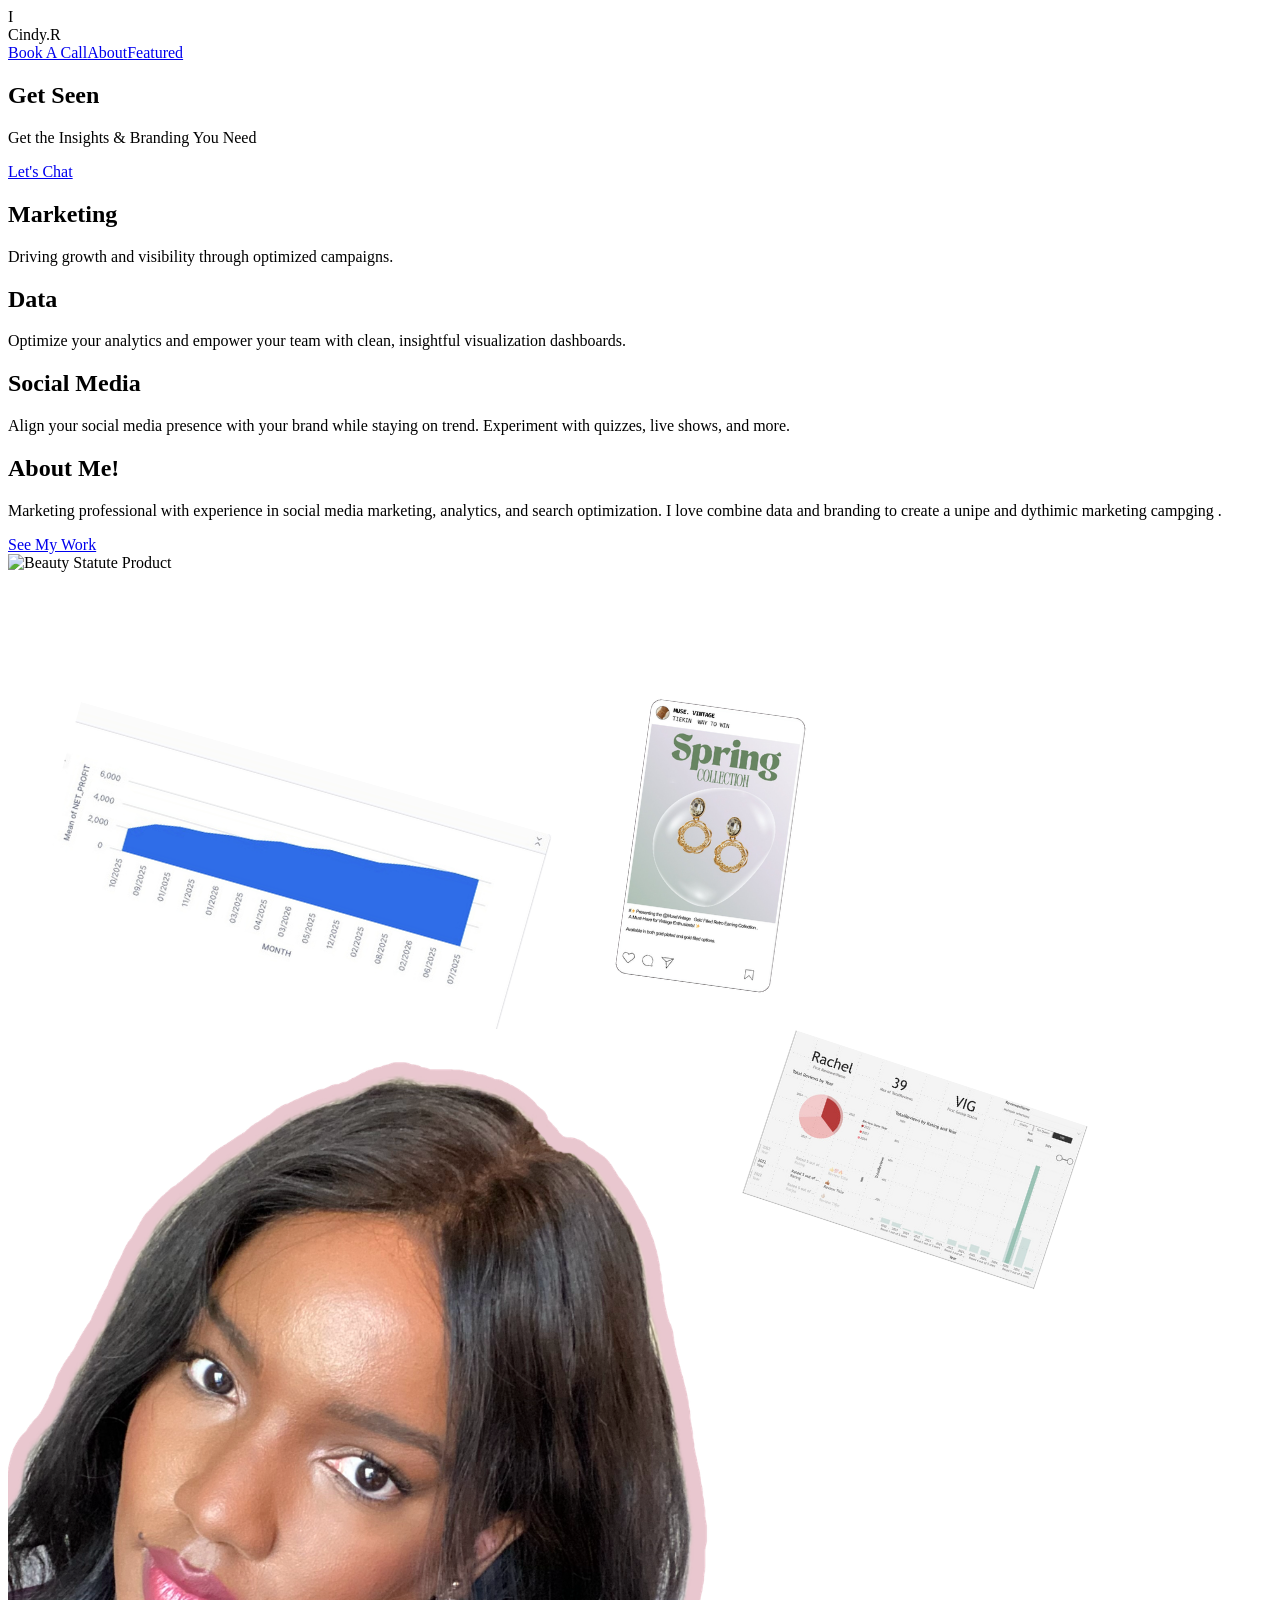
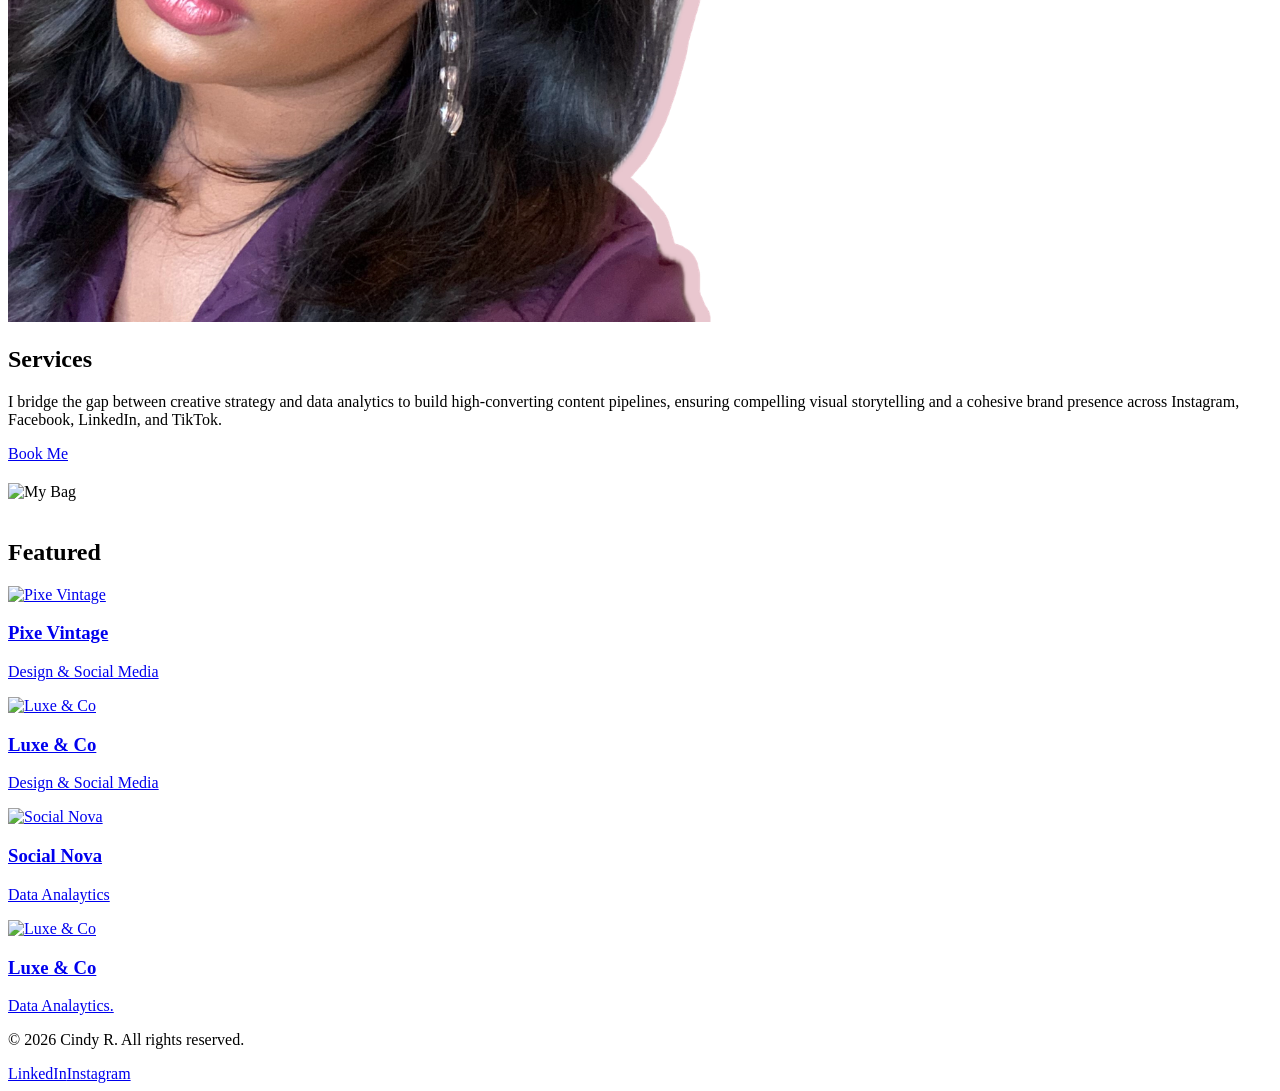
==== index.html @ 5c3f0ed3 "Add files via upload" ====
<!DOCTYPE html>
<html lang="en">
<head>
  <meta charset="UTF-8">
  <meta name="viewport" content="width=device-width, initial-scale=1.0">
  <title>Marketing& Media Power</title>
  I 
  <link rel="stylesheet" href="css/globals.css">
  <link rel="stylesheet" href="css/header.css">
  <link rel="stylesheet" href="css/hero.css">
  <link rel="stylesheet" href="css/whatinmybag.css">
  <link rel="stylesheet" href="css/split.css">
  <link rel="stylesheet" href="css/features-three.css"> 
  <link rel="stylesheet" href="css/work-four.css">
  <link rel="stylesheet" href="css/footer.css">
  
  <script src="js/features-three.js" defer></script> 
  <script src="js/script.js" defer></script>
</head>
<body>

  <div id="global-header-target"></div>

  <main>
    <div id="hero-target"></div>
    <div id="features-three-target"></div>

    <div id="split-sections-target"></div>
    <div id="whatinmybag-target"></div>
     
    <div id="work-four-target"></div>
  </main>

  <div id="global-footer-target"></div>

</body>
</html>
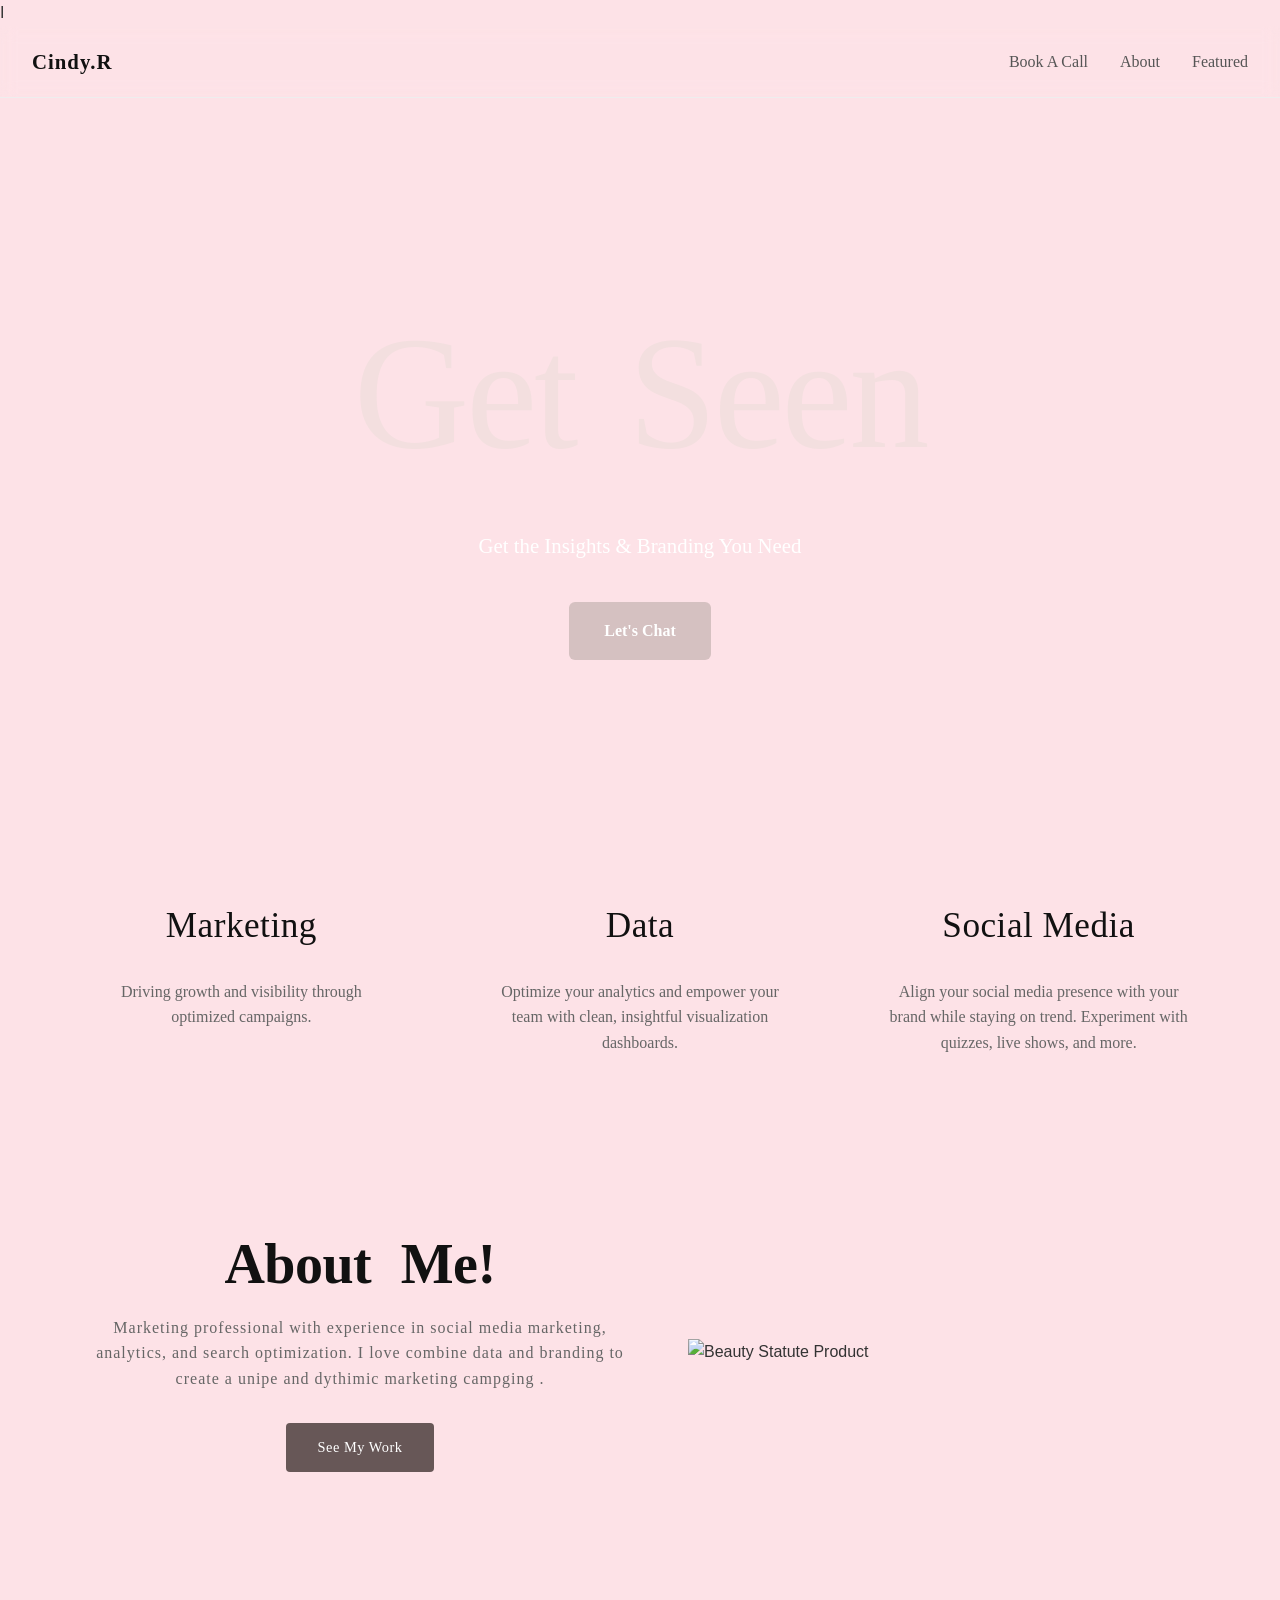
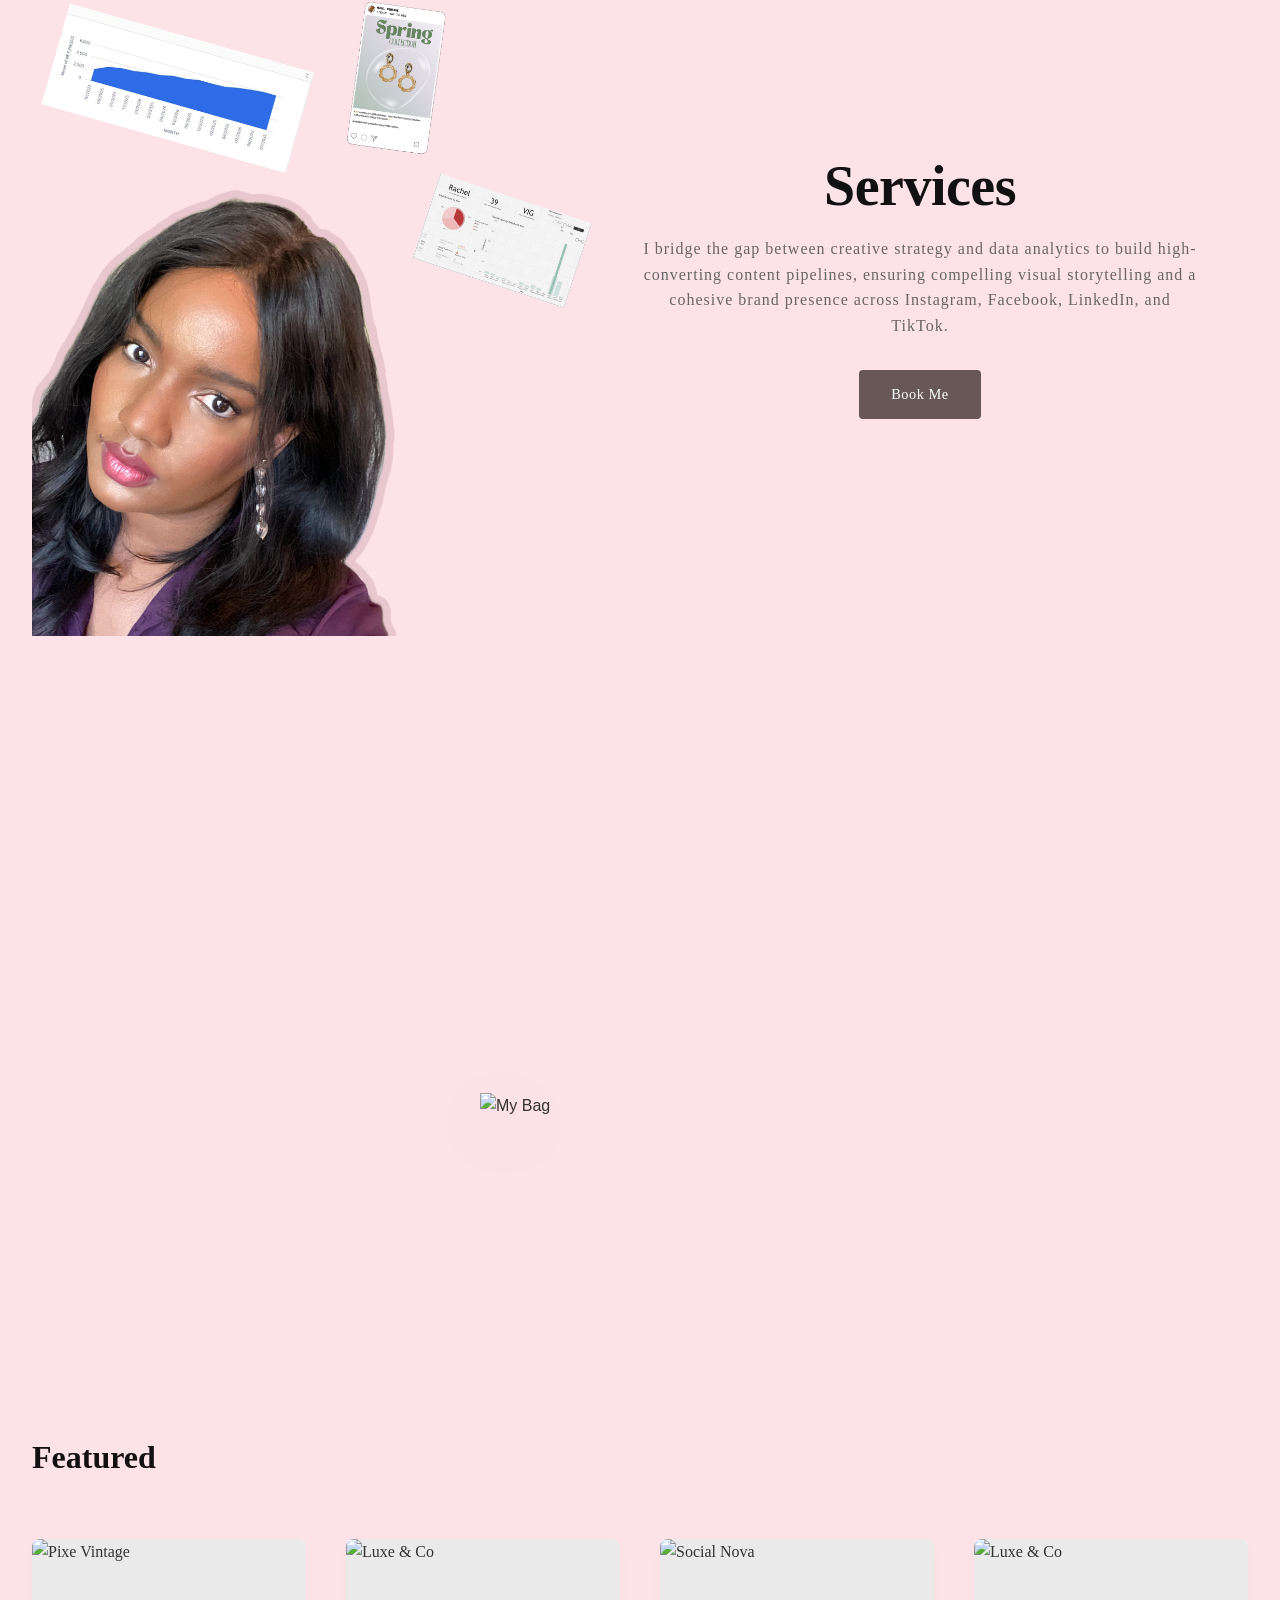
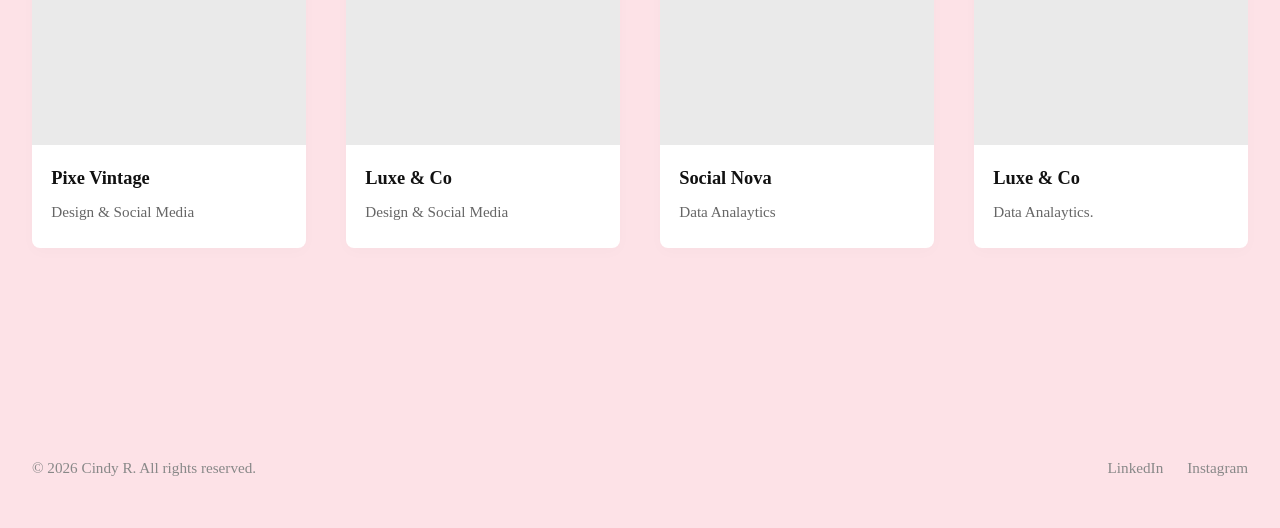
==== commit 610a4fdb: "Fix CSS file paths: change css/ to CSS/ to match folder name" ====
--- a/index.html
+++ b/index.html
@@ -5,14 +5,14 @@
   <meta name="viewport" content="width=device-width, initial-scale=1.0">
   <title>Marketing& Media Power</title>
   I 
-  <link rel="stylesheet" href="css/globals.css">
-  <link rel="stylesheet" href="css/header.css">
-  <link rel="stylesheet" href="css/hero.css">
-  <link rel="stylesheet" href="css/whatinmybag.css">
-  <link rel="stylesheet" href="css/split.css">
-  <link rel="stylesheet" href="css/features-three.css"> 
-  <link rel="stylesheet" href="css/work-four.css">
-  <link rel="stylesheet" href="css/footer.css">
+  <link rel="stylesheet" href="CSS/globals.css">
+  <link rel="stylesheet" href="CSS/header.css">
+  <link rel="stylesheet" href="CSS/hero.css">
+  <link rel="stylesheet" href="CSS/whatinmybag.css">
+  <link rel="stylesheet" href="CSS/split.css">
+  <link rel="stylesheet" href="CSS/features-three.css"> 
+  <link rel="stylesheet" href="CSS/work-four.css">
+  <link rel="stylesheet" href="CSS/footer.css">
   
   <script src="js/features-three.js" defer></script> 
   <script src="js/script.js" defer></script>
--- a/CSS/globals.css
+++ b/CSS/globals.css
@@ -0,0 +1,71 @@
+@font-face {
+  font-family: 'PPNeueMontreal-Extrabold';
+  src: url('/fonts/PPNeueMontreal-Extrabold.woff') format('woff');
+  font-weight: 800;
+  font-style: normal;
+  font-display: swap;
+}
+
+/* ==========================================================================
+   GLOBAL STYLES & RESETS
+   ========================================================================== */
+* {
+  box-sizing: border-box;
+  margin: 0;
+  padding: 0;
+}
+
+html {
+  scroll-behavior: smooth;
+}
+
+body {
+  font-family: "PPNeueMontreal-Extrabold", -apple-system, BlinkMacSystemFont, "Segoe UI", Roboto, Helvetica, Arial, sans-serif;
+  line-height: 1.6;
+  background-color: #fde2e7;
+  color: #333333;
+  overflow-x: hidden;
+  width: 100%;
+}
+
+main {
+  max-width: auto;
+  margin: 0 auto;
+  padding: 0 2rem;
+  background-color: #fde2e7;
+
+}
+.bag-reveal-section {
+  padding: 80px 0;
+  display: flex;
+  justify-content: center;
+  background-color: #000; /* Matching your black background assets */
+  overflow: hidden;
+}
+
+.bag-container {
+  position: relative;
+  width: 400px;
+  height: 500px;
+  display: flex;
+  justify-content: center;
+  align-items: center;
+  cursor: pointer;
+}
+
+/* Items hidden behind the bag */
+.bag-item {
+  position: absolute;
+  max-width: 100px;
+  z-index: 1;
+  opacity: 0;
+  transform: scale(0.2);
+  transition: all 0.6s cubic-bezier(0.34, 1.56, 0.64, 1);
+}
+
+.main-bag-trigger {
+  position: relative;
+  width: 100%;
+  z-index: 2;
+  transition: transform 0.3s ease;
+}
--- a/CSS/header.css
+++ b/CSS/header.css
@@ -0,0 +1,72 @@
+@import url('https://fonts.googleapis.com/css2?family=Ballet:opsz@16..72&display=swap');
+
+@font-face {
+  font-family: 'Cinzel';
+  src: url('fonts/fontsh/Cinzel/static/Cinzel-Regular.ttf') format('truetype');
+  font-weight: 400;
+  font-style: normal;
+  font-display: swap;
+}
+
+@font-face {
+  font-family: 'PPNeueMontreal-Extrabold';
+  src: url('/fonts/PPNeueMontreal-Extrabold.woff') format('woff');
+  font-weight: 800;
+  font-style: normal;
+  font-display: swap;
+}
+
+/* ==========================================================================
+   SITE FLOATING HEADER
+   ========================================================================== */
+.site-header {
+  position: sticky;
+  top: 0;
+  z-index: 2;
+  background-color: transparent;
+  backdrop-filter: blur(8px);
+  border-bottom: 1px solid #eeeeee;
+}
+
+.header-container {
+  max-width: auto;
+  margin: 0 auto;
+  padding: 1.2rem 2rem;
+  display: flex;
+  justify-content: space-between;
+  align-items: center;
+  color: #36350b;
+}
+
+.header-container .logo {
+  font-family: 'Ballet', cursive;
+  font-weight: 800;
+  font-size: 1.3rem;
+  letter-spacing: 1px;
+  color: #111111;
+}
+
+.nav-menu a {
+  font-family: 'Cinzel', serif;
+  text-decoration: none;
+  color: #555555;
+  font-weight: 500;
+  margin-left: 2rem;
+  transition: color 0.2s ease;
+}
+
+.nav-menu a:hover {
+  color: #111111;
+}
+
+/* Responsive */
+@media (max-width: 768px) {
+  .header-container {
+    flex-direction: column;
+    gap: 1rem;
+    text-align: center;
+  }
+  .nav-menu a { 
+    margin: 0 1rem; 
+  }
+}
--- a/CSS/hero.css
+++ b/CSS/hero.css
@@ -0,0 +1,96 @@
+@import url('https://fonts.googleapis.com/css2?family=Ballet:opsz@16..72&display=swap');
+
+@font-face {
+  font-family: 'PPNeueMontreal-Extrabold';
+  src: url('/fonts/PPNeueMontreal-Extrabold.woff') format('woff');
+  font-weight: 800;
+  font-style: normal;
+  font-display: swap;
+}
+
+@font-face {
+  font-family: 'Righteous';
+  src: url('fonts/fontsh/Righteous/Righteous-Regular.ttf') format('truetype');
+  font-weight: 800; 
+  font-style: normal;
+  font-display: swap;
+}
+
+/* ==========================================================================
+   HERO DISPLAY CONTAINER
+   ========================================================================== */
+.hero-section {
+  position: relative;
+  min-height: 80vh;
+  display: flex;
+  align-items: center;
+  justify-content: center;
+  text-align: center;
+  padding: 4rem 1rem;
+  width: calc(100% + 4rem);
+  margin-left: -2rem;
+  margin-right: -2rem;
+  background-image: url(' /Users/noname/vs code -landing website html js css/images/hotpink.png ');
+  background-size: cover;
+  background-position: center;
+  background-repeat: no-repeat;
+  background-attachment: fixed;
+  z-index: 2;
+  scroll-margin-top: 85px;
+}
+
+.hero-content {
+  max-width: 100%;
+  min-height: auto;
+  overflow: hidden;
+}
+
+.hero-content h1 {
+  font-family: 'Ballet', cursive;
+  font-size: 10rem;
+  font-weight: 400;
+  color: #f3dfdf;
+  line-height: 1.6;
+  padding: 0.5rem 2rem;
+  display: block;
+  overflow: visible;
+  letter-spacing: -0.02em; /* Tweak this number to fit your eye */
+  word-spacing: 1.0rem;   /* Forces breathing room strictly between words */
+}
+
+.hero-content p {
+  font-family: 'Cinzel', serif;
+  font-size: 1.3rem;
+  margin-bottom: 2.5rem;
+  color: #ffffff;
+
+ 
+}
+
+.hero-cta {
+  font-family: 'Cinzel', serif;
+  display: inline-block;
+  text-decoration: none;
+  background-color: #d5c1c1;
+  color: #ffffff;
+  padding: 1rem 2.2rem;
+  border-radius: 6px;
+  font-weight: 600;
+  transition: background-color 0.2s ease, transform 0.2s ease;
+}
+
+.hero-cta:hover {
+  font-family: 'Cinzel', serif;
+  background-color: #dfcece;
+  transform: translateY(-2px);
+}
+
+/* Responsive */
+@media (max-width: 768px) {
+  .hero-content h1 { 
+    font-size: 2.5rem; 
+  }
+  .hero-content p { 
+    font-size: 1.1rem; 
+  }
+}
--- a/CSS/whatinmybag.css
+++ b/CSS/whatinmybag.css
@@ -0,0 +1,153 @@
+@import url('https://fonts.googleapis.com/css2?family=Ballet:opsz@16..72&display=swap');
+@import url('https://fonts.googleapis.com/css2?family=Playfair+Display:ital,wght@0,400..900;1,400..900&display=swap');
+
+/* Fixed: Added missing @ symbol */
+@font-face {
+  font-family: 'Cinzel';
+  src: url('fonts/fontsh/Cinzel/static/Cinzel-Regular.ttf') format('truetype');
+  font-weight: 400;
+  font-style: normal;
+  font-display: swap;
+}
+
+/* ==========================================================================
+   WHAT'S IN MY BAG - GLOBAL SECTION SETUP
+   ========================================================================== */
+
+.whatinmybag-section {
+  position: relative;
+height: 700px; /* Crucial: Locks the desktop height to a normal section size */
+  display: flex;
+  align-items: center;
+  justify-content: center;
+  padding: 60px 20px;
+  background: #fde2e7;
+  overflow: visible; /* Fixed: Allowing items to burst out of section boundaries */
+}
+   
+.whatinmybag-container {
+  position: relative;
+  width: 100%;
+  height: 600px; 
+  overflow: visible; /* CRITICAL: Prevents any element clipping */
+}
+Section Title */
+.whatinmybag-title {
+  font-family: 'Cinzel', serif;
+  position: absolute;
+  top: 40px; /* CHANGED: Moved down from -30px so it sits safely inside the pink background box */
+  left: 50%;
+  transform: translateX(-50%);
+  font-size: 2.5rem;
+  font-weight: 700;
+  text-align: center;
+  color: #333333; /* Dark gray for sharp contrast against the pink background */
+  width: 100%;
+  z-index: 100; /* CHANGED: Forces it to stay completely on top of everything else */
+  letter-spacing: 2px;
+  text-transform: uppercase;
+}
+
+/* Main Bag Layout */
+.bag-wrapper {
+  position: absolute;
+  width: 100%;
+  height: 100%;
+  display: flex;
+  align-items: center;
+  justify-content: center;
+  z-index: 50; /* Base midground alignment layer */
+  bottom: -120px;
+}
+
+/* Fixed: Changed class selector to target JS created nodes accurately */
+.bag-wrapper img {
+  width: 320px; /* Adjusted to balance desktop item proportions */
+  height: auto;
+  object-fit: contain;
+  filter: drop-shadow(0 20px 40px rgba(0, 0, 0, 0.1));
+}
+
+/* Items Container Layout Matrix */
+.items-container {
+  position: absolute;
+  top: 50%;
+  left: 50%;
+  width: 0;
+  height: 0;
+  overflow: visible; /* CRITICAL: Allows items to explode out from the dead center */
+}
+
+/* Individual Items - Initial Stack Central Position */
+.bag-item {
+  position: absolute;
+  object-fit: contain;
+  filter: drop-shadow(0 5px 15px rgba(0, 0, 0, 0.15));
+  opacity: 0;
+  top: 50%;
+  left: 50%;
+  transform: translate(-50%, -50%) scale(0.5);
+  z-index: 10;
+  
+  /* Isolates visual rendering pipeline straight to GPU for lag-free scroll response */
+  will-change: transform, opacity;
+}
+
+/* Base Dimension Footprints (Desktop Layout Scale) */
+.bag-item:nth-child(1) { width: 100px; height: 100px; }
+.bag-item:nth-child(2) { width: 110px; height: 110px; }
+.bag-item:nth-child(3) { width: 95px;  height: 110px; } 
+.bag-item:nth-child(4) { width: 105px; height: 105px; }
+.bag-item:nth-child(5) { width: 100px; height: 110px; }
+
+/* ==========================================================================
+   RESPONSIVE DESIGN SYSTEM MEDIA QUERIES (SEPARATED FOR MOBILE ANIMATIONS)
+   ========================================================================== */
+
+@media (max-width: 768px) {
+  .whatinmybag-section {
+    min-height: 100vh;
+    padding: 40px 15px;
+    overflow: visible;
+  }
+  
+  .whatinmybag-container {
+    height: 450px; /* Balanced height for mobile animation paths */
+  }
+  
+  /* Scaled bag image down for mobile viewports */
+  .bag-wrapper img {
+    width: 200px;
+  }
+  
+  /* Adjusted mobile items bounding sizes to prevent overlap clipping */
+  .bag-item {
+    width: 70px !important;
+    height: 70px !important;
+  }
+  
+  .whatinmybag-title {
+    font-size: 1.8rem;
+    top: -50px;
+  }
+}
+
+@media (max-width: 480px) {
+  .whatinmybag-container {
+    height: 380px;
+  }
+  
+  .bag-wrapper img {
+    width: 160px;
+  }
+  
+  .bag-item {
+    width: 55px !important;
+    height: 55px !important;
+  }
+  
+  .whatinmybag-title {
+    font-size: 1.4rem;
+    top: -40px;
+  }
+}
--- a/CSS/split.css
+++ b/CSS/split.css
@@ -0,0 +1,131 @@
+@import url('https://fonts.googleapis.com/css2?family=Ballet:opsz@16..72&display=swap');
+@import url('https://fonts.googleapis.com/css2?family=Playfair+Display:ital,wght@0,400..900;1,400..900&display=swap');
+@font-face {
+  font-family: 'Cinzel';
+  src: url('fonts/fontsh/Cinzel/static/Cinzel-Regular.ttf') format('truetype');
+  font-weight: 400;
+  font-style: normal;
+  font-display: swap;
+}
+
+/* ==========================================================================
+   DYNAMIC SPLIT MODULES (Flexbox)
+   ========================================================================== */
+.split-left, 
+.split-right {
+  display: flex;
+  align-items: center;
+  gap: 0;
+  padding: 0;
+  margin: 0;
+  scroll-margin-top: 55px;
+  min-height: 300px;
+  background-color: #fde2e7;
+}
+
+.split-left .text-block, 
+.split-left .image-block,
+.split-right .text-block, 
+.split-right .image-block {
+  flex: 1;
+  display: flex;
+  flex-direction: column;
+  justify-content: center;
+  align-items: center;
+}
+
+.split-left .text-block,
+.split-right .text-block {
+  padding: 4rem 3rem;
+  text-align: center;
+}
+
+.text-block h2 {
+  font-family: 'Ballet', cursive;
+  font-size: 3.5rem;
+  margin-bottom: 1rem;
+  color: #111111;
+  letter-spacing: -0.5px;
+  line-height: 1.2;
+  word-spacing: 1.0rem;   /* Forces breathing room strictly between words */
+
+}
+
+.text-block p {
+   font-family: 'Playfair Display', serif; /* Changed Font */   font-size: 1rem;
+  color: #666666;
+  margin-bottom: 2rem;
+  font-weight: 300;
+  letter-spacing: 1px;
+}
+
+.split-button {
+  font-family: 'Cinzel', serif;
+  display: inline-block;
+  text-decoration: none;
+  background-color: #675757;
+  color: #ffffff;
+  padding: 0.8rem 2rem;
+  border-radius: 4px;
+  font-weight: 500;
+  font-size: 0.9rem;
+  transition: background-color 0.3s ease, transform 0.2s ease;
+  letter-spacing: 0.5px;
+}
+
+.split-button:hover {
+  background-color: #333333;
+  transform: translateY(-2px);
+}
+
+.image-block {
+  overflow: hidden;
+
+}
+
+.image-block img {
+  width: 100%;
+  height: 100%;
+  object-fit: cover;
+  display: block;
+}
+
+/* Responsive */
+@media (max-width: 900px) {
+  .split-left, 
+  .split-right {
+    min-height: 500px;
+  }
+  
+  .split-left .text-block,
+  .split-right .text-block {
+    padding: 3rem 2rem;
+  }
+  
+  .text-block h2 { 
+    font-size: 2.5rem; 
+  }
+}
+
+@media (max-width: 768px) {
+  .split-left, 
+  .split-right {
+    flex-direction: column;
+    min-height: auto;
+  }
+  
+  .split-left .text-block, 
+  .split-left .image-block,
+  .split-right .text-block, 
+  .split-right .image-block {
+    width: 100%;
+  }
+  
+  .image-block {
+    min-height: 350px;
+  }
+  
+  .text-block h2 { 
+    font-size: 2rem; 
+  }
+}
--- a/CSS/features-three.css
+++ b/CSS/features-three.css
@@ -0,0 +1,56 @@
+/* --- Three Column Luxury Feature Section --- */
+.features-three-section {
+   padding: 60px 40px;
+  display: flex;
+  justify-content: center;
+  align-items: center;
+  box-sizing: border-box;
+}
+
+.features-three-container {
+  max-width: 1200px;
+  width: 100%;
+  display: grid;
+  grid-template-columns: repeat(3, 1fr);
+  gap: 60px;
+  text-align: center;
+}
+
+/* Individual Feature Column */
+.feature-column {
+  display: flex;
+  flex-direction: column;
+  align-items: center;
+  justify-content: flex-start;
+  padding: 20px;
+}
+
+/* Editorial Serif Header Styling */
+.feature-column-title {
+  font-family: 'Ballet', cursive;
+  font-weight: 400;
+  font-size: 2.2rem;
+  color: #111111;
+  margin-bottom: 24px;
+  letter-spacing: 0.5px;
+}
+
+/* Clean, Readable Body text */
+.feature-column-desc {
+font-family: 'Playfair Display', serif; /* Changed Font */   font-size: 1rem;
+color: #666666;
+margin-bottom: 2rem;
+font-weight: 300;
+}
+
+/* Responsive Fluid Layout for tablets & mobile viewports */
+@media (max-width: 900px) {
+  .features-three-container {
+    grid-template-columns: 1fr;
+    gap: 50px;
+  }
+  
+  .features-three-section {
+    padding: 60px 24px;
+  }
+}
--- a/CSS/work-four.css
+++ b/CSS/work-four.css
@@ -0,0 +1,96 @@
+@font-face {
+  font-family: 'Cinzel';
+  src: url('fonts/fontsh/Cinzel/static/Cinzel-Regular.ttf') format('truetype');
+  font-weight: 400;
+  font-style: normal;
+  font-display: swap;
+}
+
+@import url('https://fonts.googleapis.com/css2?family=Ballet:opsz@16..72&display=swap');
+
+@font-face {
+  font-family: 'PPNeueMontreal-Extrabold';
+  src: url('/fonts/PPNeueMontreal-Extrabold.woff') format('woff');
+  font-weight: 800;
+  font-style: normal;
+  font-display: swap;
+}
+
+/* ==========================================================================
+   WORK FOUR GRID (CSS Grid - 4 Columns)
+   ========================================================================== */
+
+
+
+   .work-section-four {
+  font-family: 'Cinzel', serif;
+  padding: 6rem 0;
+  scroll-margin-top: 85px;
+}
+
+.work-section-four h2 {
+  font-family: 'Cinzel', serif;
+  font-size: 2rem;
+  margin-bottom: 2.5rem;
+  padding-bottom: 1rem;
+  color: #111111;
+}
+
+.grid-container-4 {
+  display: grid;
+  grid-template-columns: repeat(4, 1fr);
+  gap: 2.5rem;
+}
+
+.project-card {
+  text-decoration: none;
+  color: inherit;
+  display: flex;
+  flex-direction: column;
+  background: #ffffff;
+  border-radius: 8px;
+  overflow: hidden;
+  box-shadow: 0 4px 15px rgba(0, 0, 0, 0.02);
+  transition: transform 0.25s cubic-bezier(0.25, 1, 0.5, 1), 
+              box-shadow 0.25s cubic-bezier(0.25, 1, 0.5, 1);
+}
+
+.project-card:hover {
+  transform: translateY(-6px);
+  box-shadow: 0 15px 30px rgba(0, 0, 0, 0.08);
+}
+
+.project-card img {
+  width: 100%;
+  aspect-ratio: 4 / 3;
+  object-fit: cover;
+  background-color: #eaeaea;
+}
+
+.project-card h3 {
+  font-family: 'Cinzel', serif;
+  font-size: 1.15rem;
+  padding: 1.2rem 1.2rem 0.4rem 1.2rem;
+  color: #111111;
+}
+
+.project-card p {
+font-family: 'Playfair Display', serif; /* Changed Font */   font-size: 1rem;
+  font-size: 0.95rem;
+  padding: 0 1.2rem 1.5rem 1.2rem;
+  color: #666666;
+}
+
+/* Responsive */
+@media (max-width: 900px) {
+  .grid-container-4 {
+    grid-template-columns: repeat(2, 1fr);
+  }
+}
+
+@media (max-width: 550px) {
+  .grid-container-4 {
+    grid-template-columns: 1fr;
+    gap: 1.5rem;
+  }
+}
--- a/CSS/footer.css
+++ b/CSS/footer.css
@@ -0,0 +1,63 @@
+@font-face {
+  font-family: 'Cinzel';
+  src: url('fonts/fontsh/Cinzel/static/Cinzel-Regular.ttf') format('truetype');
+  font-weight: 400;
+  font-style: normal;
+  font-display: swap;
+}
+
+@font-face {
+  font-family: 'PPNeueMontreal-Extrabold';
+  src: url('/fonts/PPNeueMontreal-Extrabold.woff') format('woff');
+  font-weight: 800;
+  font-style: normal;
+  font-display: swap;
+}
+
+/* ==========================================================================
+   SITE FOOTER BAR
+   ========================================================================== */
+.site-footer {
+  background-color: transparent;
+  color: #888888;
+  padding: 3rem 2rem;
+  margin-top: 4rem;
+}
+
+.footer-container {
+  max-width: 1400px;
+  margin: 0 auto;
+  display: flex;
+  justify-content: space-between;
+  align-items: center;
+  font-size: 0.95rem;
+  font-family: 'Cinzel', serif;
+}
+
+.footer-container p {
+  font-family: 'Cinzel', serif;
+}
+
+.footer-socials a {
+  color: #888888;
+  text-decoration: none;
+  margin-left: 1.5rem;
+  transition: color 0.2s ease;
+  font-family: 'Cinzel', serif;
+}
+
+.footer-socials a:hover {
+  color: #ffffff;
+}
+
+/* Responsive */
+@media (max-width: 768px) {
+  .footer-container {
+    flex-direction: column;
+    gap: 1rem;
+    text-align: center;
+  }
+  .footer-socials a { 
+    margin: 0 0.75rem; 
+  }
+}
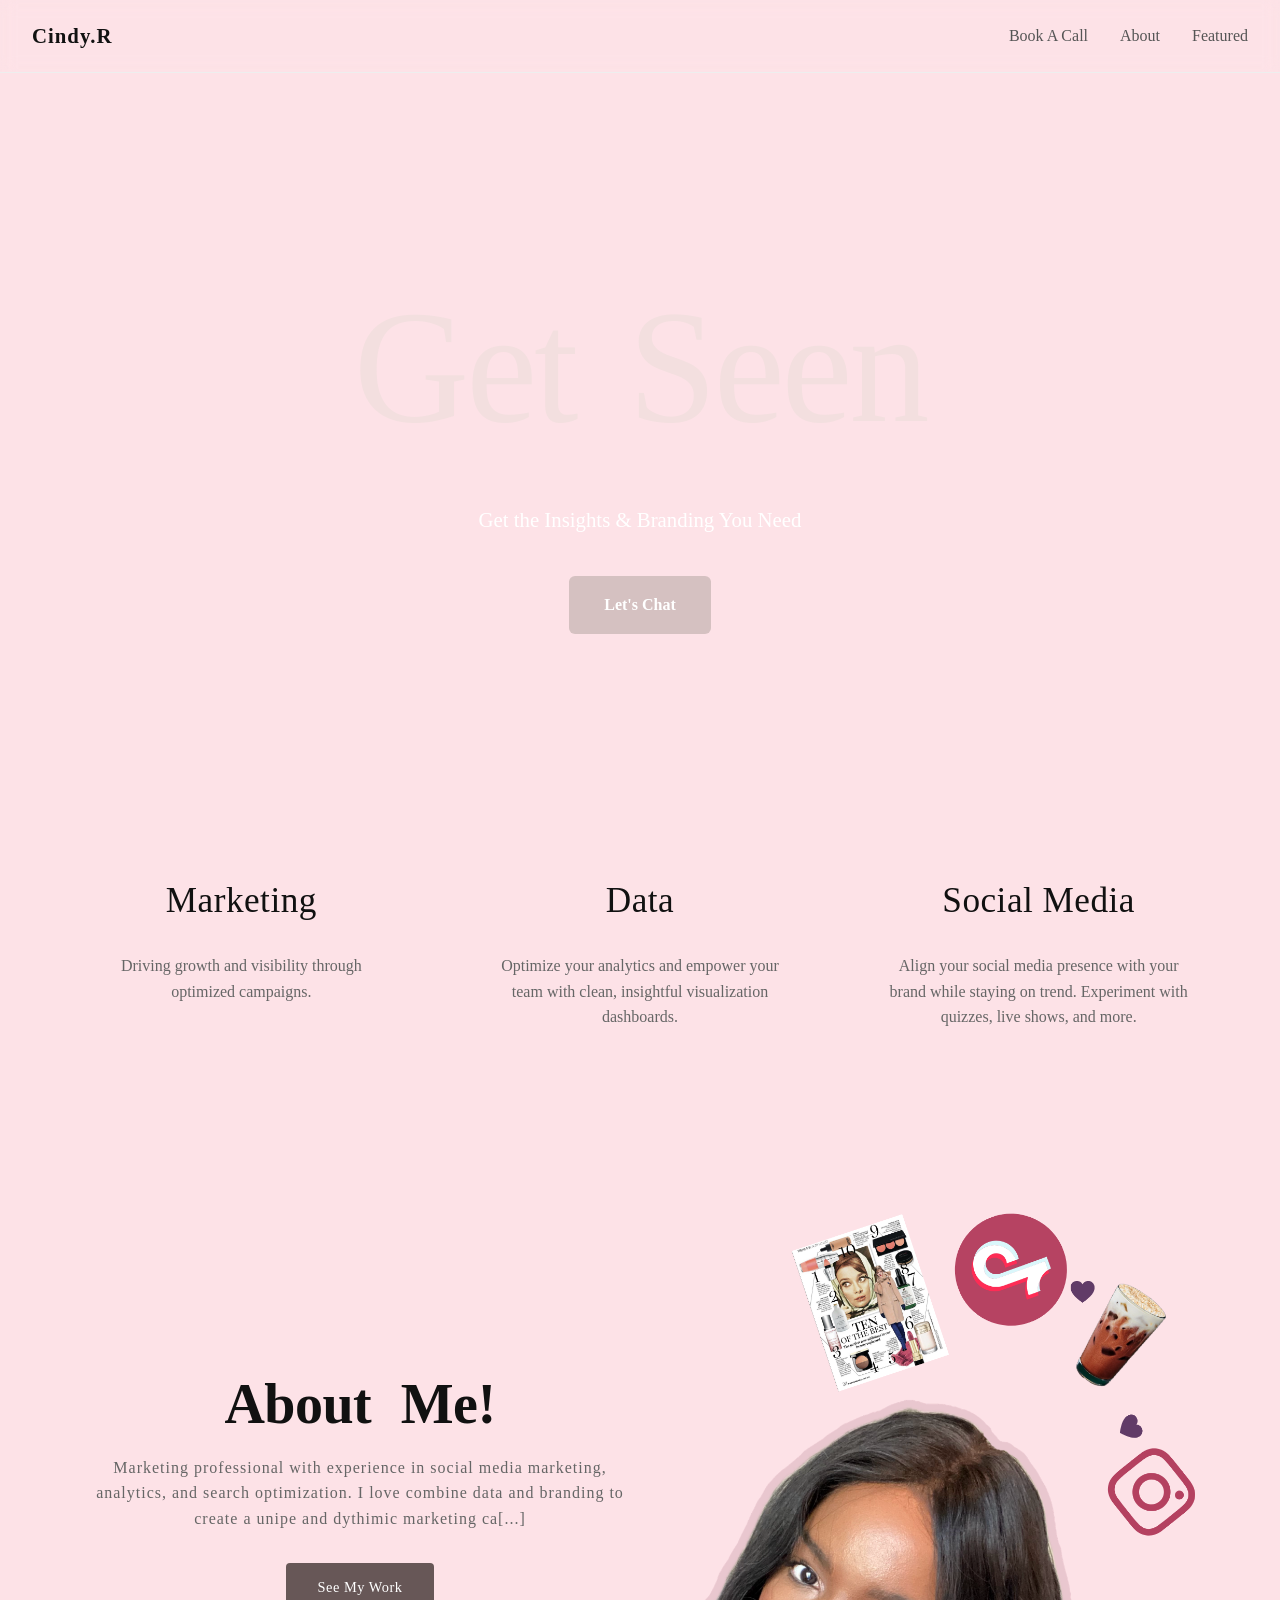
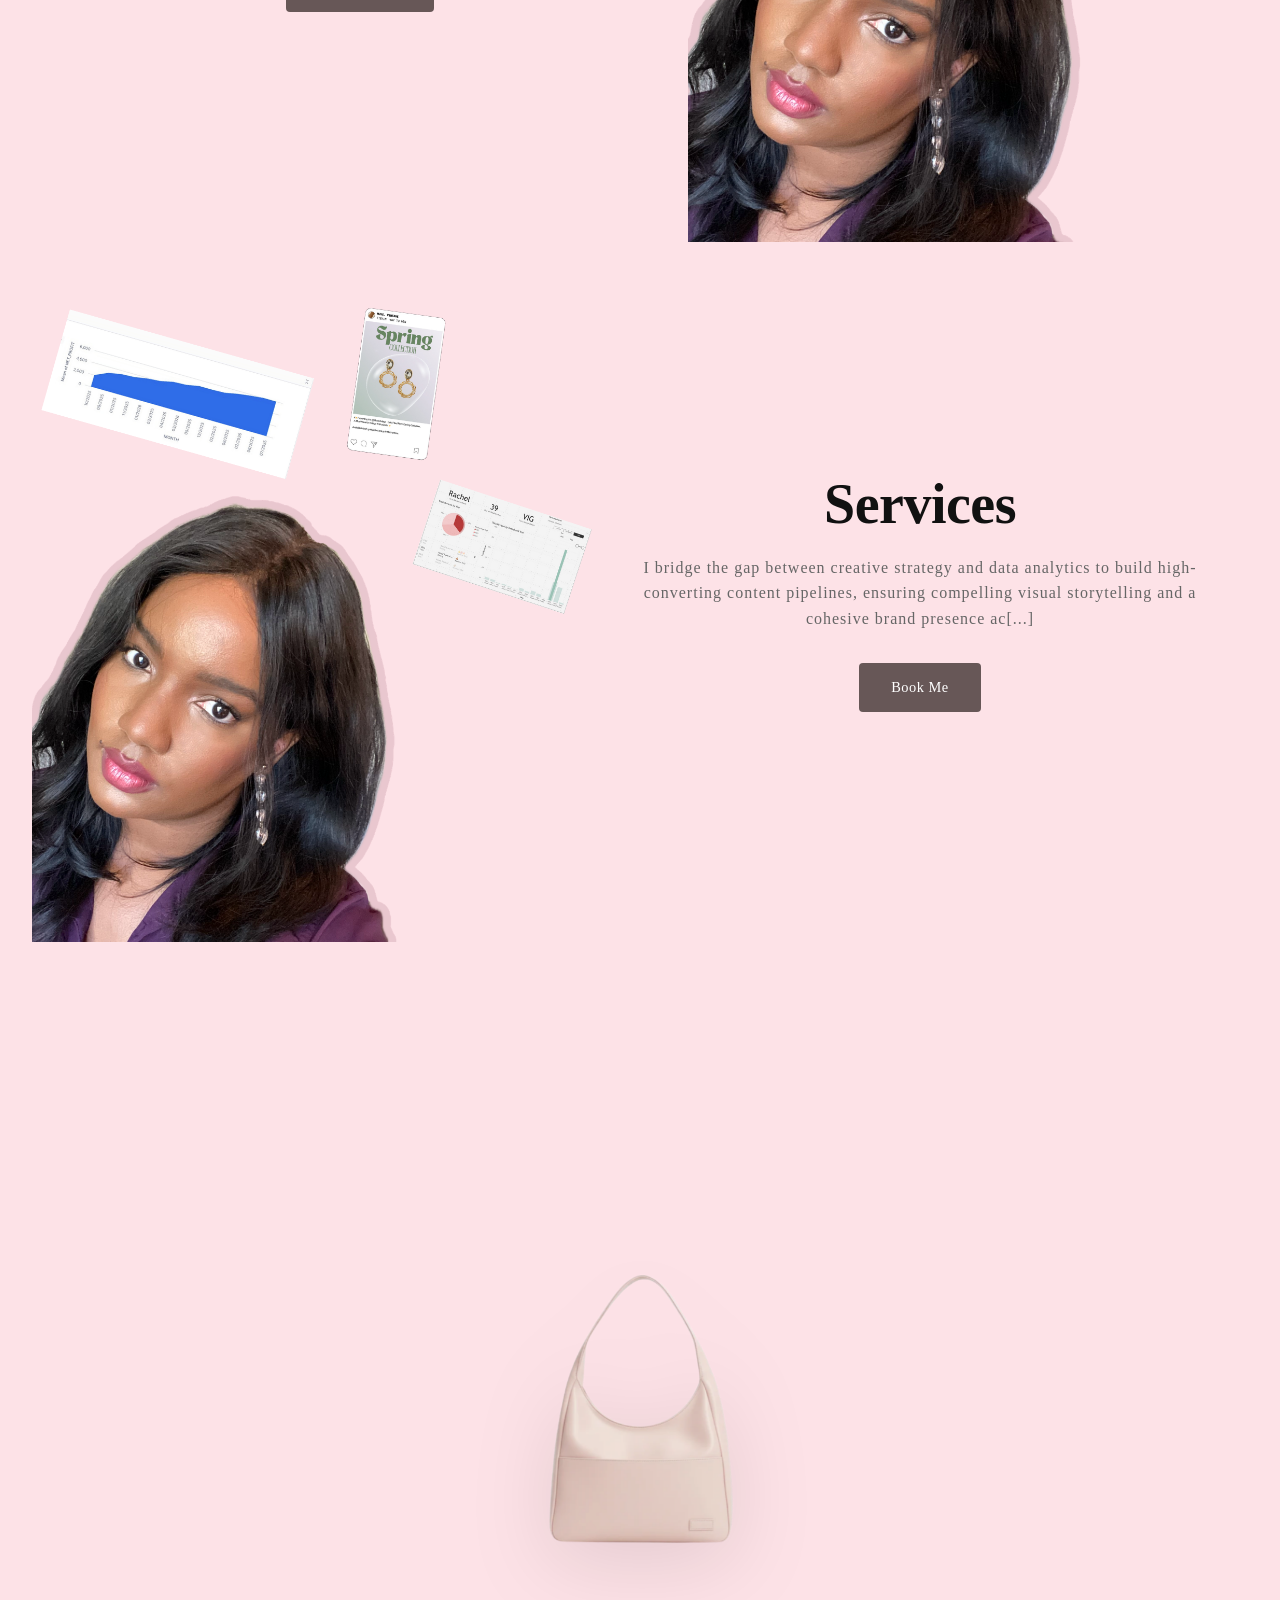
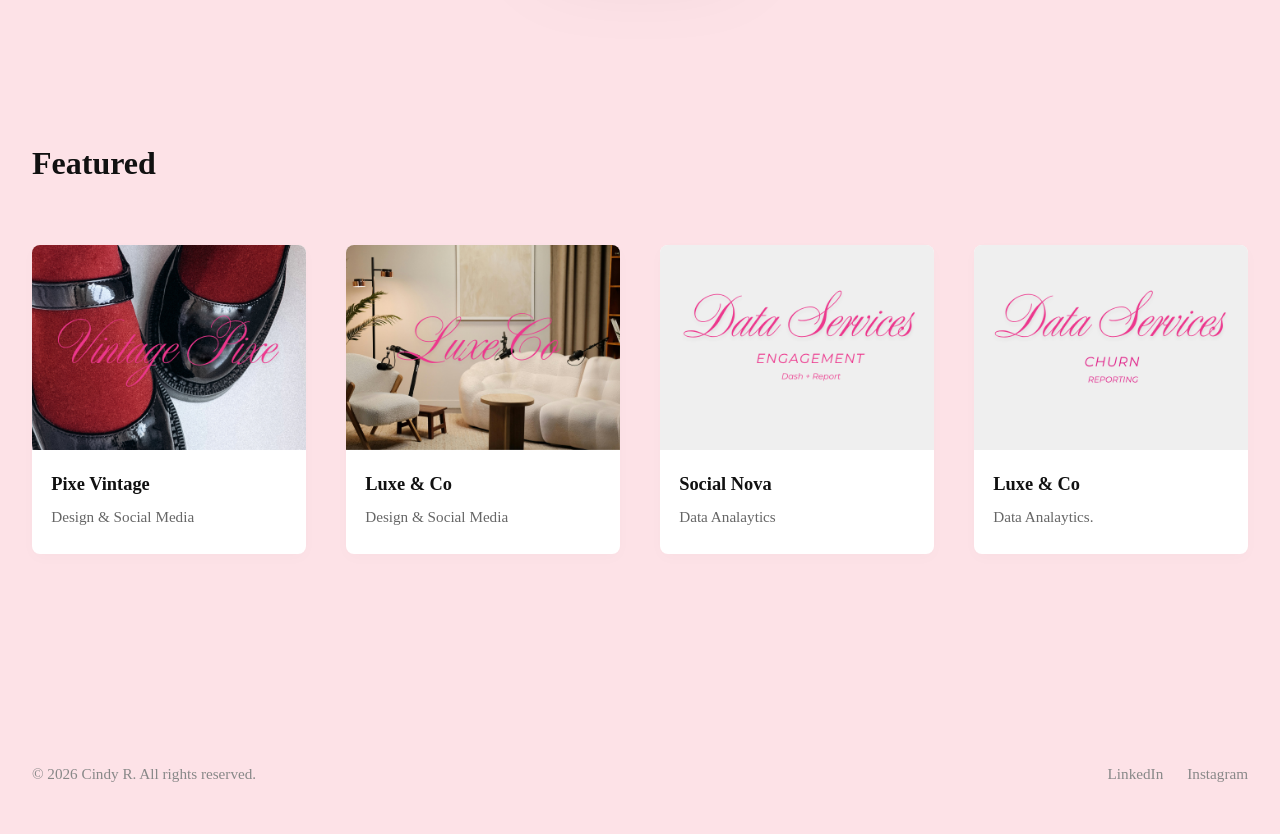
==== commit 9ff87ece: "Fix: Comprehensive bug fixes - CSS syntax, image paths, and HTML errors - Fix: Remove stray characte" ====
--- a/index.html
+++ b/index.html
@@ -3,8 +3,8 @@
 <head>
   <meta charset="UTF-8">
   <meta name="viewport" content="width=device-width, initial-scale=1.0">
-  <title>Marketing& Media Power</title>
-  I 
+  <title>Marketing & Media Power</title>
+  
   <link rel="stylesheet" href="CSS/globals.css">
   <link rel="stylesheet" href="CSS/header.css">
   <link rel="stylesheet" href="CSS/hero.css">
@@ -34,4 +34,4 @@
   <div id="global-footer-target"></div>
 
 </body>
-</html>
+</html>
--- a/CSS/hero.css
+++ b/CSS/hero.css
@@ -17,8 +17,8 @@
 }
 
 /* ==========================================================================
-   HERO DISPLAY CONTAINER
-   ========================================================================== */
+    HERO DISPLAY CONTAINER
+    ========================================================================== */
 .hero-section {
   position: relative;
   min-height: 80vh;
@@ -30,7 +30,7 @@
   width: calc(100% + 4rem);
   margin-left: -2rem;
   margin-right: -2rem;
-  background-image: url(' /Users/noname/vs code -landing website html js css/images/hotpink.png ');
+  background-image: url('images/hotpinkhero.png');
   background-size: cover;
   background-position: center;
   background-repeat: no-repeat;
--- a/CSS/whatinmybag.css
+++ b/CSS/whatinmybag.css
@@ -11,12 +11,12 @@
 }
 
 /* ==========================================================================
-   WHAT'S IN MY BAG - GLOBAL SECTION SETUP
-   ========================================================================== */
+    WHAT'S IN MY BAG - GLOBAL SECTION SETUP
+    ========================================================================== */
 
 .whatinmybag-section {
   position: relative;
-height: 700px; /* Crucial: Locks the desktop height to a normal section size */
+  height: 700px; /* Crucial: Locks the desktop height to a normal section size */
   display: flex;
   align-items: center;
   justify-content: center;
@@ -31,7 +31,8 @@
   height: 600px; 
   overflow: visible; /* CRITICAL: Prevents any element clipping */
 }
-Section Title */
+
+/* Section Title */
 .whatinmybag-title {
   font-family: 'Cinzel', serif;
   position: absolute;
@@ -101,8 +102,8 @@
 .bag-item:nth-child(5) { width: 100px; height: 110px; }
 
 /* ==========================================================================
-   RESPONSIVE DESIGN SYSTEM MEDIA QUERIES (SEPARATED FOR MOBILE ANIMATIONS)
-   ========================================================================== */
+    RESPONSIVE DESIGN SYSTEM MEDIA QUERIES (SEPARATED FOR MOBILE ANIMATIONS)
+    ========================================================================== */
 
 @media (max-width: 768px) {
   .whatinmybag-section {
@@ -150,4 +151,4 @@
     font-size: 1.4rem;
     top: -40px;
   }
-}+}
--- a/CSS/split.css
+++ b/CSS/split.css
@@ -9,8 +9,8 @@
 }
 
 /* ==========================================================================
-   DYNAMIC SPLIT MODULES (Flexbox)
-   ========================================================================== */
+    DYNAMIC SPLIT MODULES (Flexbox)
+    ========================================================================== */
 .split-left, 
 .split-right {
   display: flex;
@@ -52,7 +52,8 @@
 }
 
 .text-block p {
-   font-family: 'Playfair Display', serif; /* Changed Font */   font-size: 1rem;
+  font-family: 'Playfair Display', serif; /* Changed Font */
+  font-size: 1rem;
   color: #666666;
   margin-bottom: 2rem;
   font-weight: 300;
--- a/CSS/work-four.css
+++ b/CSS/work-four.css
@@ -7,6 +7,7 @@
 }
 
 @import url('https://fonts.googleapis.com/css2?family=Ballet:opsz@16..72&display=swap');
+@import url('https://fonts.googleapis.com/css2?family=Playfair+Display:ital,wght@0,400..900;1,400..900&display=swap');
 
 @font-face {
   font-family: 'PPNeueMontreal-Extrabold';
@@ -17,8 +18,8 @@
 }
 
 /* ==========================================================================
-   WORK FOUR GRID (CSS Grid - 4 Columns)
-   ========================================================================== */
+    WORK FOUR GRID (CSS Grid - 4 Columns)
+    ========================================================================== */
 
 
 
@@ -75,7 +76,7 @@
 }
 
 .project-card p {
-font-family: 'Playfair Display', serif; /* Changed Font */   font-size: 1rem;
+  font-family: 'Playfair Display', serif; /* Changed Font */
   font-size: 0.95rem;
   padding: 0 1.2rem 1.5rem 1.2rem;
   color: #666666;
